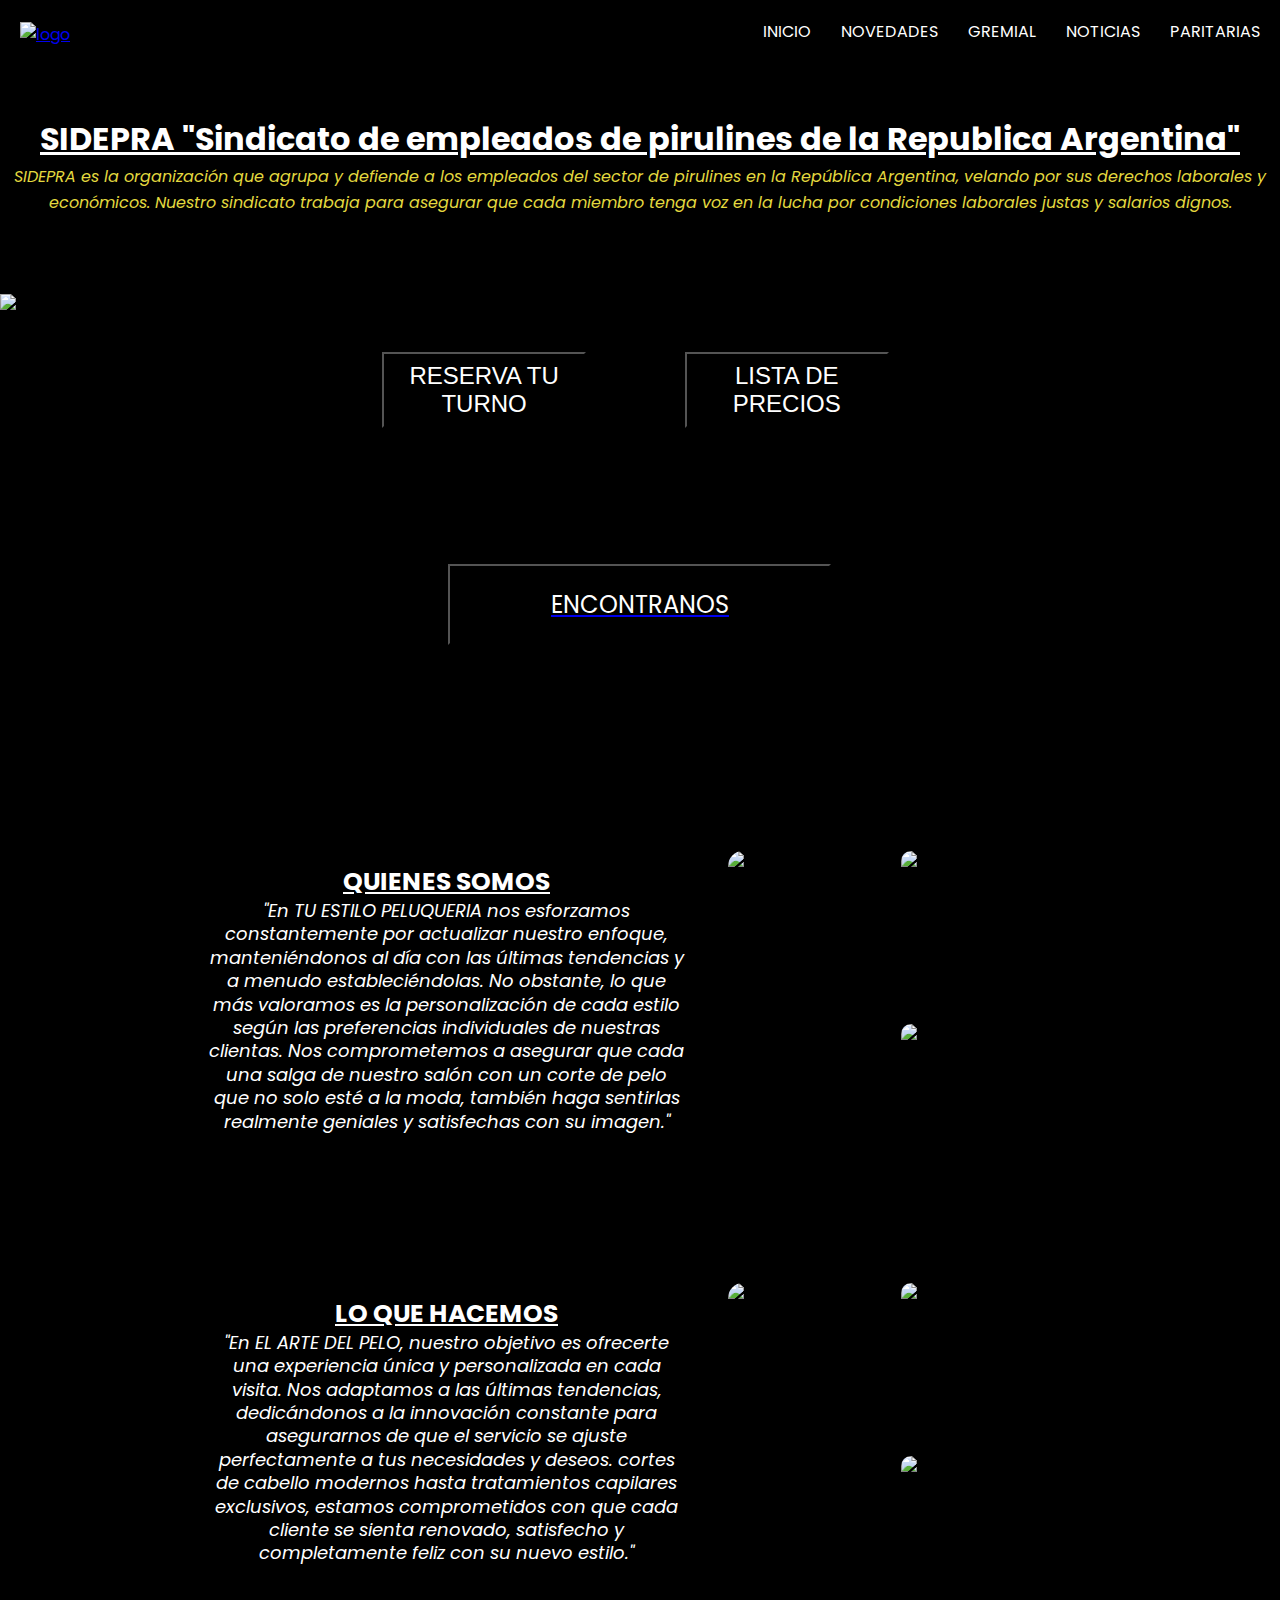
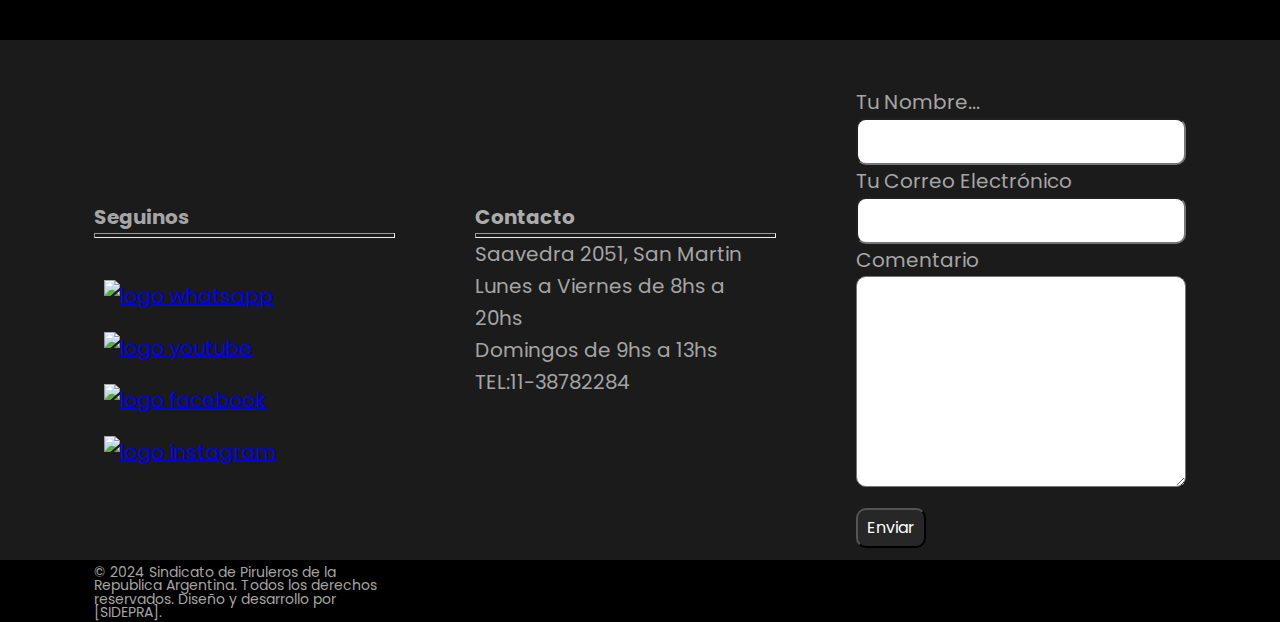
==== index.html @ f68e7b63 "inicio proyecto javascript primera entrega" ====
<!DOCTYPE html>
<html lang="en">
<head>
    <meta charset="UTF-8">
    <meta name="viewport" content="width=device-width, initial-scale=1.0">
    <title>Tu Estilo Peluquería - Cuidado y Estilo Profesional</title>
    <meta name="description" content="En Tu Estilo Peluquería ofrecemos cortes modernos, coloración y tratamientos capilares personalizados. Conoce nuestros servicios y reserva tu turno.">
    <meta name="keywords" content="peluquería, cortes de cabello, coloración, tratamientos capilares, estilo, belleza capilar, Tu Estilo">
    <meta name="robots" content="index, follow">
    <meta name="author" content="Jonatan Di Santo">
    <meta property="og:title" content="Tu Estilo Peluquería - Cuidado y Estilo Profesional">
    <meta property="og:description" content="Cortes y tratamientos capilares personalizados. Reserva tu turno en Tu Estilo.">
    <meta property="og:image" content="https://comision-57670.vercel.app/img/imagen-ejemplo.jpg">
    <meta property="og:url" content="https://comision-57670.vercel.app/index.html">
    <link rel="canonical" href="https://comision-57670.vercel.app/index.html">
    <link rel="preconnect" href="https://fonts.googleapis.com">
    <link rel="preconnect" href="https://fonts.gstatic.com" crossorigin>
    <link href="https://fonts.googleapis.com/css2?family=Poppins:ital,wght@0,100;0,200;0,300;0,400;0,500;0,600;0,700;0,800;0,900;1,100;1,200;1,300;1,400;1,500;1,600;1,700;1,800;1,900&display=swap" rel="stylesheet">
    <link rel="stylesheet" href="./css/style.css">
    <link rel="stylesheet" href="https://cdnjs.cloudflare.com/ajax/libs/font-awesome/6.0.0-beta2/css/all.min.css" integrity="sha512-YWzhKL2whUzgiheMoBFwW8CKV4qpHQAEuvilg9FAn5VJUDwKZZxkJNuGM4XkWuk94WCrrwslk8yWNGmY1EduTA==" crossorigin="anonymous" referrerpolicy="no-referrer" /></head>

</head>
<body>
    <header>
        <nav>
            <ul class="nav-bar"> 
                <li class='logo'><a href="index.html"><img src="./img/Sin título-1.jpg" alt="logo"></a></li>
                <input type='checkbox' id='check' />
                <span class="menu">
                    <li><a href="#">INICIO</a></li>
                    <li><a href="">NOVEDADES</a></li>
                    <li><a href="">GREMIAL</a></li>
                    <li><a href="">NOTICIAS</a></li>
                    <li><a href="">PARITARIAS</a></li>
                    <label for="check" class="close-menu"><i class="fas fa-times"></i></label>
                </span>
                <label for="check" class="open-menu"><i class="fas fa-bars"></i></label>        
            </ul>
        </nav>
    </header>
    <main class="grid">
        
        
        <section class="h1-index">
            <h1 class="titulo">SIDEPRA "Sindicato de empleados de pirulines de la Republica Argentina"</h1>
            <p>SIDEPRA es la organización que agrupa y defiende a los empleados del sector de pirulines en la República Argentina, velando por sus derechos laborales y económicos. Nuestro sindicato trabaja para asegurar que cada miembro tenga voz en la lucha por condiciones laborales justas y salarios dignos.</p>        
        </section>
        <section class="botones-contacto">
            <img src="./img/Sin títSDulo-1.jpg" alt="portada index">
                <a class="turno-whatsapp" href="https://wa.me/541138782284" target="_blank">
                    <button>RESERVA TU <br> TURNO</button>
                </a>
                <a class="lista-de-prescios" href="./img/lista-de-precios.txt" target="_blank" download="lista-de-precios.txt">
                    <button>LISTA  DE <br> PRECIOS</button>
                </a>
                <a class="lugar" href="https://www.google.com/maps/place/Cornelio+Saavedra+2051,+San+Mart%C3%ADn,+Provincia+de+Buenos+Aires/@-34.5734041,-58.5359389,17z/data=!3m1!4b1!4m6!3m5!1s0x95bcb772e3eff6dd:0x64b946917a002017!8m2!3d-34.5734085!4d-58.533364!16s%2Fg%2F11g0zvffly?authuser=0&entry=ttu" target="_blank">
                    <button>ENCONTRANOS</button>
                </a>
        </section>

        <section class="h2-index">
            <h2 class="h2-inicio">QUIENES SOMOS</h2>
            <P class="p1-inicio">"En TU ESTILO PELUQUERIA nos esforzamos constantemente por actualizar nuestro enfoque, manteniéndonos al día con las últimas tendencias y a menudo estableciéndolas. No obstante, lo que más valoramos es la personalización de cada estilo según las preferencias individuales de nuestras clientas. Nos comprometemos a asegurar que cada una salga de nuestro salón con un corte de pelo que no solo esté a la moda, también haga sentirlas realmente geniales y satisfechas con su imagen."</P>
            <img class="rubia" src="./img/1 section inicio.jpg" alt="mujer rubia pelo largo con bucles">
            <img class="trigueña" src="./img/2 sction inicio.jpg" alt="mujer trigueña con permanente">
            <img class="blanco-negro" src="./img/3 section inicio.jpg" alt="modelo rubia levantandose el cabello con sus manos">
        </section>
        <section class="h2-index2">
                <h2 class="h2-segundo">LO QUE HACEMOS</h2>
                <P class="p2-segundo">"En EL ARTE DEL PELO, nuestro objetivo es ofrecerte una experiencia única y personalizada en cada visita. Nos adaptamos a las últimas tendencias, dedicándonos a la innovación constante para asegurarnos de que el servicio se ajuste perfectamente a tus necesidades y deseos. cortes de cabello modernos hasta tratamientos capilares exclusivos, estamos comprometidos con que cada cliente se sienta renovado, satisfecho y completamente feliz con su nuevo estilo."</P>
                <img class="rubia" src="./img/productos/curso-presencial-texturizacion-diseno.jpg" alt="mujer rubia pelo largo con bucles">
                <img class="trigueña" src="./img/productos/2 sction inicio.jpg" alt="mujer trigueña con permanente">
                <img class="blanco-negro" src="./img/productos/3 section inicio.jpg" alt="modelo rubia levantandose el cabello con sus manos">
        </section>
    </main>
    <footer>
        <div class="grid-footer" >
            <section class="redes">
                <h4 class="seguinos">Seguinos</h4>
                <hr class="custom-1-hr">
                <br>
                <ul>
                    <li><a href="https://wa.me/5491138782284" target="_blank" ><img src="./img/footer/pngwing.com (1).png" alt="logo whatsapp"></a></li>
                    <li><a href="https://www.youtube.com/@chicascool6179" target="_blank"><img src="./img/footer/pngwing.com (2).png" alt="logo youtube"></a></li>
                    <li><a href="https://www.facebook.com/profile.php?id=100051582952792" target="_blank" ><img src="./img/footer/pngwing.com (3).png" alt="logo facebook"></a></li>
                    <li><a href="https://www.instagram.com/tuestilopeluqueria13/" target="_blank"><img src="./img/footer/pngwing.com (5).png" alt="logo instagram"></a></li>
                </ul>
                <p class="copy">
                    © 2024 Sindicato de Piruleros de la Republica Argentina. Todos los derechos <br> reservados. Diseño y desarrollo por [SIDEPRA].
                </p>
            </section>
            <section class="contactos-footer">
                <h4>Contacto</h4>
                <hr class="custom-hr">
                <p>Saavedra 2051, San Martin <br> Lunes a Viernes de 8hs a 20hs <br> Domingos de 9hs a 13hs <br> TEL:11-38782284</p>
            </section>
            <section class="formulario" >
                <form action="/procesar-formulario" method="post">
                
                    <label for="nombre">Tu Nombre...</label>
                    <input type="text" id="nombre" name="nombre" required>
                
                    <label for="email">Tu Correo Electrónico</label>
                    <input type="email" id="email" name="email" required>
                
                    <label for="comentario">Comentario</label>
                    <textarea id="comentario" name="comentario" maxlength="120" required></textarea>
                
                    <button id="boton-enviar" type="submit">Enviar</button>
                </form>
            </section>
        </div>
    </footer>
</body>
</html>
---- css/style.css ----
@import url('https://fonts.googleapis.com/css2?family=Poppins:ital,wght@0,100;0,200;0,300;0,400;0,500;0,600;0,700;0,800;0,900;1,100;1,200;1,300;1,400;1,500;1,600;1,700;1,800;1,900&family=Roboto:ital,wght@0,100;0,300;0,400;0,500;0,700;0,900;1,100;1,300;1,400;1,500;1,700;1,900&display=swap');

* {
    margin: 0;
    padding: 0;
    box-sizing: border-box;
    
}

img {
    width: auto;
    height: 100%;
    object-fit: contain;
}
body {
    line-height: 1.6; 
    background-color: #000000;
    font-family: "Poppins", sans-serif;
    --color1: #FFF ;
    --color2: #000000 ;
}
.nav-bar {
    width: 100%;
    height: 4rem;
    display: flex;
    justify-content: space-between;
    align-items: center;
    list-style: none;
    position: relative;
    background-color: var(--color2);
    padding: 0rem 1.25rem 0rem 1.25rem;
    position: fixed;  
    top: 0;           
    left: 0;          
    width: 100%;      
    z-index: 1000;
}
.logo img {
    width: 6.875rem;
    margin-top: .375rem;
}
.menu {
    display: flex;
}
.menu li {
    padding-left: 30px;
}
.menu li a {
    display: inline-block;
    text-decoration: none;
    color: var(--color1);
    text-align: center;
    transition: 0.15s ease-in-out;
    position: relative;
    text-transform: uppercase;
}
.menu li a::after {
    content: "";
    position: absolute;
    bottom: 0;
    left: 0;
    width: 0;
    height: 1px;
    background-color: var(--color1);
    transition: 0.15s ease-in-out;
}
.menu li a:hover:after {width: 100%;}
.open-menu , .close-menu {
    position: absolute;
    color: var(--color1);
    cursor: pointer;
    font-size: 1.5rem;
    display: none;
}
.open-menu {
    top: 50%;
    right: 20px;
    transform: translateY(-50%);
}
.close-menu {
    top: 20px;
    right: 20px;
}
#check {display: none;
}

.h1-index 
    {
        display: flex;
        flex-direction: column;
        flex-wrap: wrap;
        width: 100%;
        height: 12.5rem;
        background-image: url(../img/fondo-historia.jpg);
        justify-content: center;
        align-items: center;
        margin-bottom: 1.875rem;
        margin-top: 4rem;
    }
.h1-index p {
    color: rgb(228, 217, 63);
    font-style: italic;
    background-color: #00000085;
    text-align: center;
} 
.titulo {
    color: rgb(255, 255, 255);
    font-size: 2rem;
    text-decoration: underline;
    text-shadow: 2px 2px 4px #000000;
}


.botones-contacto {
    display: grid;
    grid-template-columns: repeat(12, 1fr); 
    grid-template-rows: 3rem 6rem 6rem 3rem 6rem 3rem;
    justify-items: center;
    gap: .625rem;
}
.botones-contacto img {
    grid-column: 1/13;
    grid-row: 1/7;
    width: 100%;   
    object-fit: cover;
}
    
.botones-contacto .turno-whatsapp {
    grid-column: 5/7;
    grid-row: 2/3;
}
.botones-contacto .turno-whatsapp button {
    width: 12.75rem;
    height: 4.75rem;
    background-color: black;
    font-size: 1.5rem;
    color: #ffffff;  
}
.botones-contacto .lista-de-prescios {
    grid-column: 8/9;
    grid-row: 2/3;
}
.botones-contacto .lista-de-prescios button {
    width: 12.75rem;
    height: 4.75rem;
    background-color: black;
    font-size: 1.5rem;
    color: #ffffff;    
}
.botones-contacto .lugar {
    display:flex;
    grid-column: 5/9;
    grid-row: 4/5;
    
}    
.botones-contacto .lugar button {
    width: 23.9375rem;
    height: 5.0625rem;
    background-color: black;
    font-family: "Poppins", sans-serif;
    font-size: 1.5rem;
    color: #ffffff;
    justify-content: center;
}
.botones-contacto button:hover {
    transform: scale(1.1); 
    background-color: #67c7ff;
    cursor: pointer; 
    transition: 0.8s;
}

.h2-index {
    display: grid;
    grid-template-columns: 1.7rem 30rem 2.59375rem 10.03125rem 0.78125rem 10.78125rem 1.7rem;
    grid-template-rows: 1.7rem 9.78125rem 1rem 9.8125rem 1.7rem;
    justify-content: center;
    text-align: center;
    margin: 3rem;
}

.h2-inicio {
    display: flex;
    color: #ffffff;
    font-size: 1.5625rem;
    grid-column: 2/2;
    grid-row: 2/3;
    text-decoration: underline;
    justify-content: center;
    padding-top: .7rem;
}
.p1-inicio {
    display: flex;
    color: #ffffff;
    font-size: 1.125rem;
    grid-column: 2/3;
    grid-row: 2/5;
    line-height: 1.3;
    align-items: center;
    font-style: italic;
}

.h2-index2 {
    display: grid;
    grid-template-columns: 1.7rem 30rem 2.59375rem 10.03125rem 0.78125rem 10.78125rem 1.7rem;
    grid-template-rows: 1.7rem 9.78125rem 1rem 9.8125rem 1.7rem;
    justify-content: center;
    text-align: center;
}

.h2-segundo {
    display: flex;
    color: #ffffff;
    font-size: 1.5625rem;
    grid-column: 2/2;
    grid-row: 2/3;
    text-decoration: underline;
    justify-content: center;
    padding-top: .7rem;
}
.p2-segundo {
    display: flex;
    color: #ffffff;
    font-size: 1.125rem;
    grid-column: 2/3;
    grid-row: 2/5;
    line-height: 1.3;
    align-items: center;
    font-style: italic;
}

.rubia {
    border-radius: .9375rem;
    grid-column: 4/5;
    grid-row: 2/5;
    
}

.rubia2 {
    display: flex;
    border-radius: .9375rem;
    grid-column: 4/5;
    grid-row: 2/5;
}

.trigueña {
    border-radius: .625rem;
    grid-column: 6/7;
    grid-row: 2/3;
}

.blanco-negro {
    border-radius: .625rem;
    grid-column: 6/7;
    grid-row: 4/5;

}

.grid-footer {
    display: grid;
    grid-template-columns: 3.6rem 18.8rem 5rem 18.8rem 5rem 20.6rem 3.6rem;
    grid-template-rows: 1rem 9.05rem 20.5rem 1.95rem;
    justify-content: center;
    background-color: #1b1b1b;

}



.redes {
    grid-column: 2/3;
    grid-row: 3/4;
}
.redes {
    font-size: 1.25rem;
    font-family: "Poppins", sans-serif;
    color: rgba(165, 165, 165, 1);
}
.custom-1-hr {
    color: rgb(251, 255, 0);
    height: .3125rem;
}

.copy {
    font-size: .875rem;
    font-family: "Poppins", sans-serif;
    color: rgba(165, 165, 165, 1);
    line-height: .97;
    margin-top: 5.5rem;
}
.contactos-footer p {
    font-size: 1.25rem;
    font-family: "Poppins", sans-serif;
    color: rgba(165, 165, 165, 1);
}
.contactos-footer h4 {
    font-size: 1.25rem;
    font-family: "Poppins", sans-serif;
    color: rgb(172, 172, 172);
}

.custom-hr {
    color: rgb(251, 255, 0);
    height: .3125rem;
}

.redes ul li {
    display: inline-block;
    padding: .625rem;
}
.redes ul li img {
    width: 3rem; 
    height: auto; 
}

.contactos-footer {
    grid-column: 4/5;
    grid-row: 3/4;
}

.formulario{
    grid-column: 6/7;
    grid-row: 2/4;
    margin-top: 1.875rem;
    
}
form {
    display: flex;
    flex-direction: column;
}
form label {
    font-size: 1.25rem;
    color: rgba(165, 165, 165, 1)
}
form textarea {
    width: 100%;
    height: 13.1875rem;
    border-radius: .625rem;
    margin-bottom: 1.3125rem;
    font-size: 1.25rem;
}
form input {
    width: 100%;
    height: 2.9375rem;
    border-radius: .625rem;
    font-size: 1.25rem;
}
footer form #boton-enviar {
    background-color: #272727;
    font-size: 1rem;
    font-family: "Poppins", sans-serif;
    width: 4.375rem;
    height: 2.5rem;
    border-radius: .625rem;
    color:#ffffff;
} 
form #boton-enviar:hover {
    background-color: #67c7ff;
    border-radius:  .625rem;
}
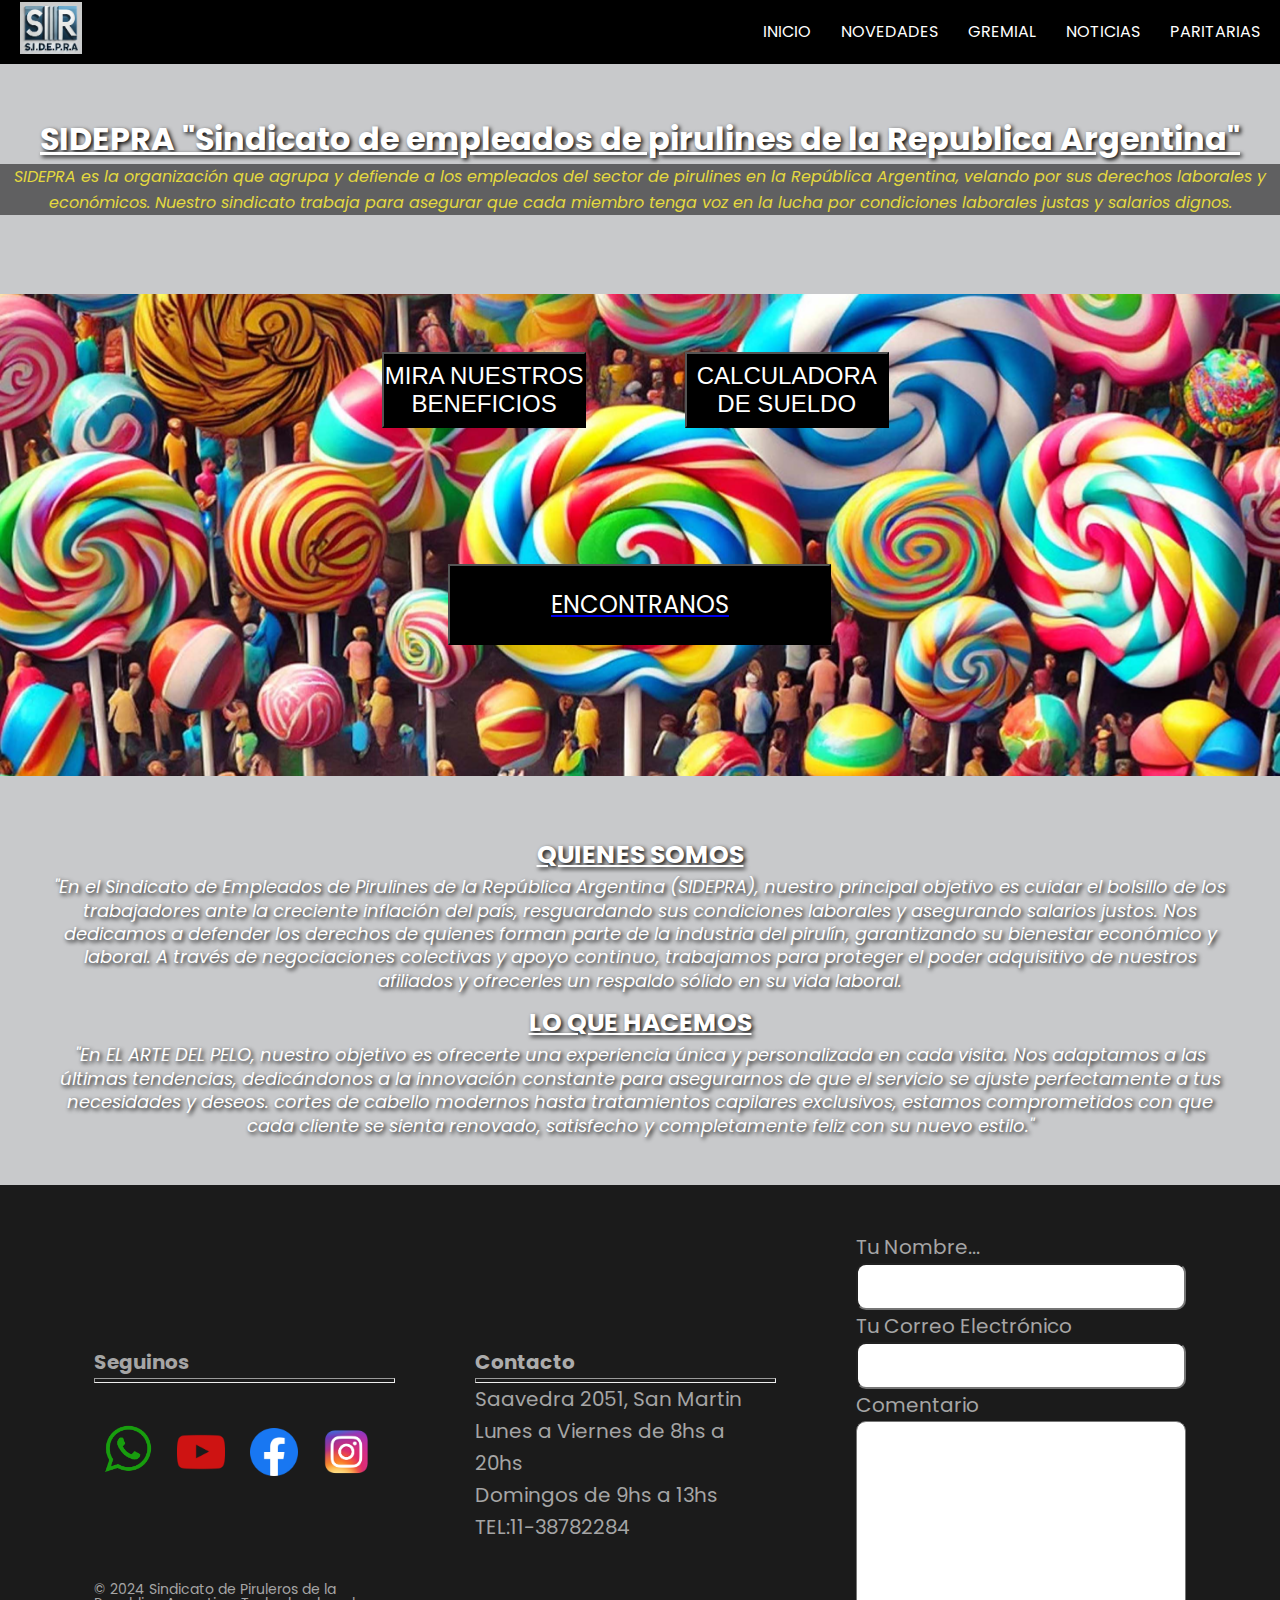
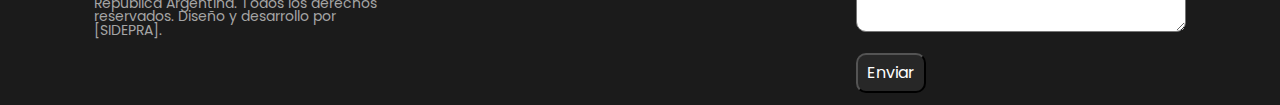
==== commit 1feacdc2: "primera entrega completada" ====
--- a/index.html
+++ b/index.html
@@ -3,18 +3,7 @@
 <head>
     <meta charset="UTF-8">
     <meta name="viewport" content="width=device-width, initial-scale=1.0">
-    <title>Tu Estilo Peluquería - Cuidado y Estilo Profesional</title>
-    <meta name="description" content="En Tu Estilo Peluquería ofrecemos cortes modernos, coloración y tratamientos capilares personalizados. Conoce nuestros servicios y reserva tu turno.">
-    <meta name="keywords" content="peluquería, cortes de cabello, coloración, tratamientos capilares, estilo, belleza capilar, Tu Estilo">
-    <meta name="robots" content="index, follow">
-    <meta name="author" content="Jonatan Di Santo">
-    <meta property="og:title" content="Tu Estilo Peluquería - Cuidado y Estilo Profesional">
-    <meta property="og:description" content="Cortes y tratamientos capilares personalizados. Reserva tu turno en Tu Estilo.">
-    <meta property="og:image" content="https://comision-57670.vercel.app/img/imagen-ejemplo.jpg">
-    <meta property="og:url" content="https://comision-57670.vercel.app/index.html">
-    <link rel="canonical" href="https://comision-57670.vercel.app/index.html">
-    <link rel="preconnect" href="https://fonts.googleapis.com">
-    <link rel="preconnect" href="https://fonts.gstatic.com" crossorigin>
+    <title>SIDEPRA</title>
     <link href="https://fonts.googleapis.com/css2?family=Poppins:ital,wght@0,100;0,200;0,300;0,400;0,500;0,600;0,700;0,800;0,900;1,100;1,200;1,300;1,400;1,500;1,600;1,700;1,800;1,900&display=swap" rel="stylesheet">
     <link rel="stylesheet" href="./css/style.css">
     <link rel="stylesheet" href="https://cdnjs.cloudflare.com/ajax/libs/font-awesome/6.0.0-beta2/css/all.min.css" integrity="sha512-YWzhKL2whUzgiheMoBFwW8CKV4qpHQAEuvilg9FAn5VJUDwKZZxkJNuGM4XkWuk94WCrrwslk8yWNGmY1EduTA==" crossorigin="anonymous" referrerpolicy="no-referrer" /></head>
@@ -24,7 +13,7 @@
     <header>
         <nav>
             <ul class="nav-bar"> 
-                <li class='logo'><a href="index.html"><img src="./img/Sin título-1.jpg" alt="logo"></a></li>
+                <li class='logo'><a href="index.html"><img src="/asset/LOGO SIDEPRA.jpg" alt="logo"></a></li>
                 <input type='checkbox' id='check' />
                 <span class="menu">
                     <li><a href="#">INICIO</a></li>
@@ -46,12 +35,12 @@
             <p>SIDEPRA es la organización que agrupa y defiende a los empleados del sector de pirulines en la República Argentina, velando por sus derechos laborales y económicos. Nuestro sindicato trabaja para asegurar que cada miembro tenga voz en la lucha por condiciones laborales justas y salarios dignos.</p>        
         </section>
         <section class="botones-contacto">
-            <img src="./img/Sin títSDulo-1.jpg" alt="portada index">
-                <a class="turno-whatsapp" href="https://wa.me/541138782284" target="_blank">
-                    <button>RESERVA TU <br> TURNO</button>
+            <img src="./asset/DALL·E-2024-10-02-21.356.jpg" alt="portada index">
+                <a class="turno-whatsapp" href="" target="_blank">
+                    <button>MIRA NUESTROS <br> BENEFICIOS</button>
                 </a>
-                <a class="lista-de-prescios" href="./img/lista-de-precios.txt" target="_blank" download="lista-de-precios.txt">
-                    <button>LISTA  DE <br> PRECIOS</button>
+                <a class="lista-de-prescios" href="" target="_blank" download="lista-de-precios.txt">
+                    <button>CALCULADORA <br> DE SUELDO</button>
                 </a>
                 <a class="lugar" href="https://www.google.com/maps/place/Cornelio+Saavedra+2051,+San+Mart%C3%ADn,+Provincia+de+Buenos+Aires/@-34.5734041,-58.5359389,17z/data=!3m1!4b1!4m6!3m5!1s0x95bcb772e3eff6dd:0x64b946917a002017!8m2!3d-34.5734085!4d-58.533364!16s%2Fg%2F11g0zvffly?authuser=0&entry=ttu" target="_blank">
                     <button>ENCONTRANOS</button>
@@ -60,18 +49,11 @@
 
         <section class="h2-index">
             <h2 class="h2-inicio">QUIENES SOMOS</h2>
-            <P class="p1-inicio">"En TU ESTILO PELUQUERIA nos esforzamos constantemente por actualizar nuestro enfoque, manteniéndonos al día con las últimas tendencias y a menudo estableciéndolas. No obstante, lo que más valoramos es la personalización de cada estilo según las preferencias individuales de nuestras clientas. Nos comprometemos a asegurar que cada una salga de nuestro salón con un corte de pelo que no solo esté a la moda, también haga sentirlas realmente geniales y satisfechas con su imagen."</P>
-            <img class="rubia" src="./img/1 section inicio.jpg" alt="mujer rubia pelo largo con bucles">
-            <img class="trigueña" src="./img/2 sction inicio.jpg" alt="mujer trigueña con permanente">
-            <img class="blanco-negro" src="./img/3 section inicio.jpg" alt="modelo rubia levantandose el cabello con sus manos">
-        </section>
+            <P class="p1-inicio">"En el Sindicato de Empleados de Pirulines de la República Argentina (SIDEPRA), nuestro principal objetivo es cuidar el bolsillo de los trabajadores ante la creciente inflación del país, resguardando sus condiciones laborales y asegurando salarios justos. Nos dedicamos a defender los derechos de quienes forman parte de la industria del pirulín, garantizando su bienestar económico y laboral. A través de negociaciones colectivas y apoyo continuo, trabajamos para proteger el poder adquisitivo de nuestros afiliados y ofrecerles un respaldo sólido en su vida laboral.</p>
+            
         <section class="h2-index2">
                 <h2 class="h2-segundo">LO QUE HACEMOS</h2>
                 <P class="p2-segundo">"En EL ARTE DEL PELO, nuestro objetivo es ofrecerte una experiencia única y personalizada en cada visita. Nos adaptamos a las últimas tendencias, dedicándonos a la innovación constante para asegurarnos de que el servicio se ajuste perfectamente a tus necesidades y deseos. cortes de cabello modernos hasta tratamientos capilares exclusivos, estamos comprometidos con que cada cliente se sienta renovado, satisfecho y completamente feliz con su nuevo estilo."</P>
-                <img class="rubia" src="./img/productos/curso-presencial-texturizacion-diseno.jpg" alt="mujer rubia pelo largo con bucles">
-                <img class="trigueña" src="./img/productos/2 sction inicio.jpg" alt="mujer trigueña con permanente">
-                <img class="blanco-negro" src="./img/productos/3 section inicio.jpg" alt="modelo rubia levantandose el cabello con sus manos">
-        </section>
     </main>
     <footer>
         <div class="grid-footer" >
@@ -80,10 +62,10 @@
                 <hr class="custom-1-hr">
                 <br>
                 <ul>
-                    <li><a href="https://wa.me/5491138782284" target="_blank" ><img src="./img/footer/pngwing.com (1).png" alt="logo whatsapp"></a></li>
-                    <li><a href="https://www.youtube.com/@chicascool6179" target="_blank"><img src="./img/footer/pngwing.com (2).png" alt="logo youtube"></a></li>
-                    <li><a href="https://www.facebook.com/profile.php?id=100051582952792" target="_blank" ><img src="./img/footer/pngwing.com (3).png" alt="logo facebook"></a></li>
-                    <li><a href="https://www.instagram.com/tuestilopeluqueria13/" target="_blank"><img src="./img/footer/pngwing.com (5).png" alt="logo instagram"></a></li>
+                    <li><a href="/asset/footer/pngwing.com (1).png" target="_blank" ><img src="/asset/footer/pngwing.com (1).png" alt="logo whatsapp"></a></li>
+                    <li><a href="/asset/footer/pngwing.com (2).png" target="_blank"><img src="/asset/footer/pngwing.com (2).png" alt="logo youtube"></a></li>
+                    <li><a href="/asset/footer/pngwing.com (3).png" target="_blank" ><img src="/asset/footer/pngwing.com (3).png" alt="logo facebook"></a></li>
+                    <li><a href="/asset/footer/pngwing.com (5).png" target="_blank"><img src="/asset/footer/pngwing.com (5).png" alt="logo instagram"></a></li>
                 </ul>
                 <p class="copy">
                     © 2024 Sindicato de Piruleros de la Republica Argentina. Todos los derechos <br> reservados. Diseño y desarrollo por [SIDEPRA].
@@ -111,5 +93,6 @@
             </section>
         </div>
     </footer>
+    <script src="./js/index.js"></script>
 </body>
 </html>
--- a/css/style.css
+++ b/css/style.css
@@ -14,7 +14,7 @@
 }
 body {
     line-height: 1.6; 
-    background-color: #000000;
+    background-color: #c8c9cb;
     font-family: "Poppins", sans-serif;
     --color1: #FFF ;
     --color2: #000000 ;
@@ -36,8 +36,7 @@
     z-index: 1000;
 }
 .logo img {
-    width: 6.875rem;
-    margin-top: .375rem;
+    width: 10%;
 }
 .menu {
     display: flex;
@@ -170,90 +169,50 @@
 }
 
 .h2-index {
-    display: grid;
-    grid-template-columns: 1.7rem 30rem 2.59375rem 10.03125rem 0.78125rem 10.78125rem 1.7rem;
-    grid-template-rows: 1.7rem 9.78125rem 1rem 9.8125rem 1.7rem;
     justify-content: center;
     text-align: center;
     margin: 3rem;
 }
 
 .h2-inicio {
-    display: flex;
     color: #ffffff;
     font-size: 1.5625rem;
-    grid-column: 2/2;
-    grid-row: 2/3;
     text-decoration: underline;
     justify-content: center;
     padding-top: .7rem;
+    text-shadow: 2px 2px 4px #000000;
 }
 .p1-inicio {
-    display: flex;
     color: #ffffff;
     font-size: 1.125rem;
-    grid-column: 2/3;
-    grid-row: 2/5;
     line-height: 1.3;
     align-items: center;
     font-style: italic;
+    text-shadow: 2px 2px 4px #000000;
 }
 
 .h2-index2 {
-    display: grid;
-    grid-template-columns: 1.7rem 30rem 2.59375rem 10.03125rem 0.78125rem 10.78125rem 1.7rem;
-    grid-template-rows: 1.7rem 9.78125rem 1rem 9.8125rem 1.7rem;
     justify-content: center;
     text-align: center;
 }
 
 .h2-segundo {
-    display: flex;
-    color: #ffffff;
-    font-size: 1.5625rem;
-    grid-column: 2/2;
-    grid-row: 2/3;
+    color: #ffffff;
+    font-size: 1.5625rem;;
     text-decoration: underline;
     justify-content: center;
     padding-top: .7rem;
+    text-shadow: 2px 2px 4px #000000;
 }
 .p2-segundo {
-    display: flex;
     color: #ffffff;
     font-size: 1.125rem;
-    grid-column: 2/3;
-    grid-row: 2/5;
     line-height: 1.3;
     align-items: center;
     font-style: italic;
-}
-
-.rubia {
-    border-radius: .9375rem;
-    grid-column: 4/5;
-    grid-row: 2/5;
-    
-}
-
-.rubia2 {
-    display: flex;
-    border-radius: .9375rem;
-    grid-column: 4/5;
-    grid-row: 2/5;
-}
-
-.trigueña {
-    border-radius: .625rem;
-    grid-column: 6/7;
-    grid-row: 2/3;
-}
-
-.blanco-negro {
-    border-radius: .625rem;
-    grid-column: 6/7;
-    grid-row: 4/5;
-
-}
+    text-shadow: 2px 2px 4px #000000;
+}
+
 
 .grid-footer {
     display: grid;
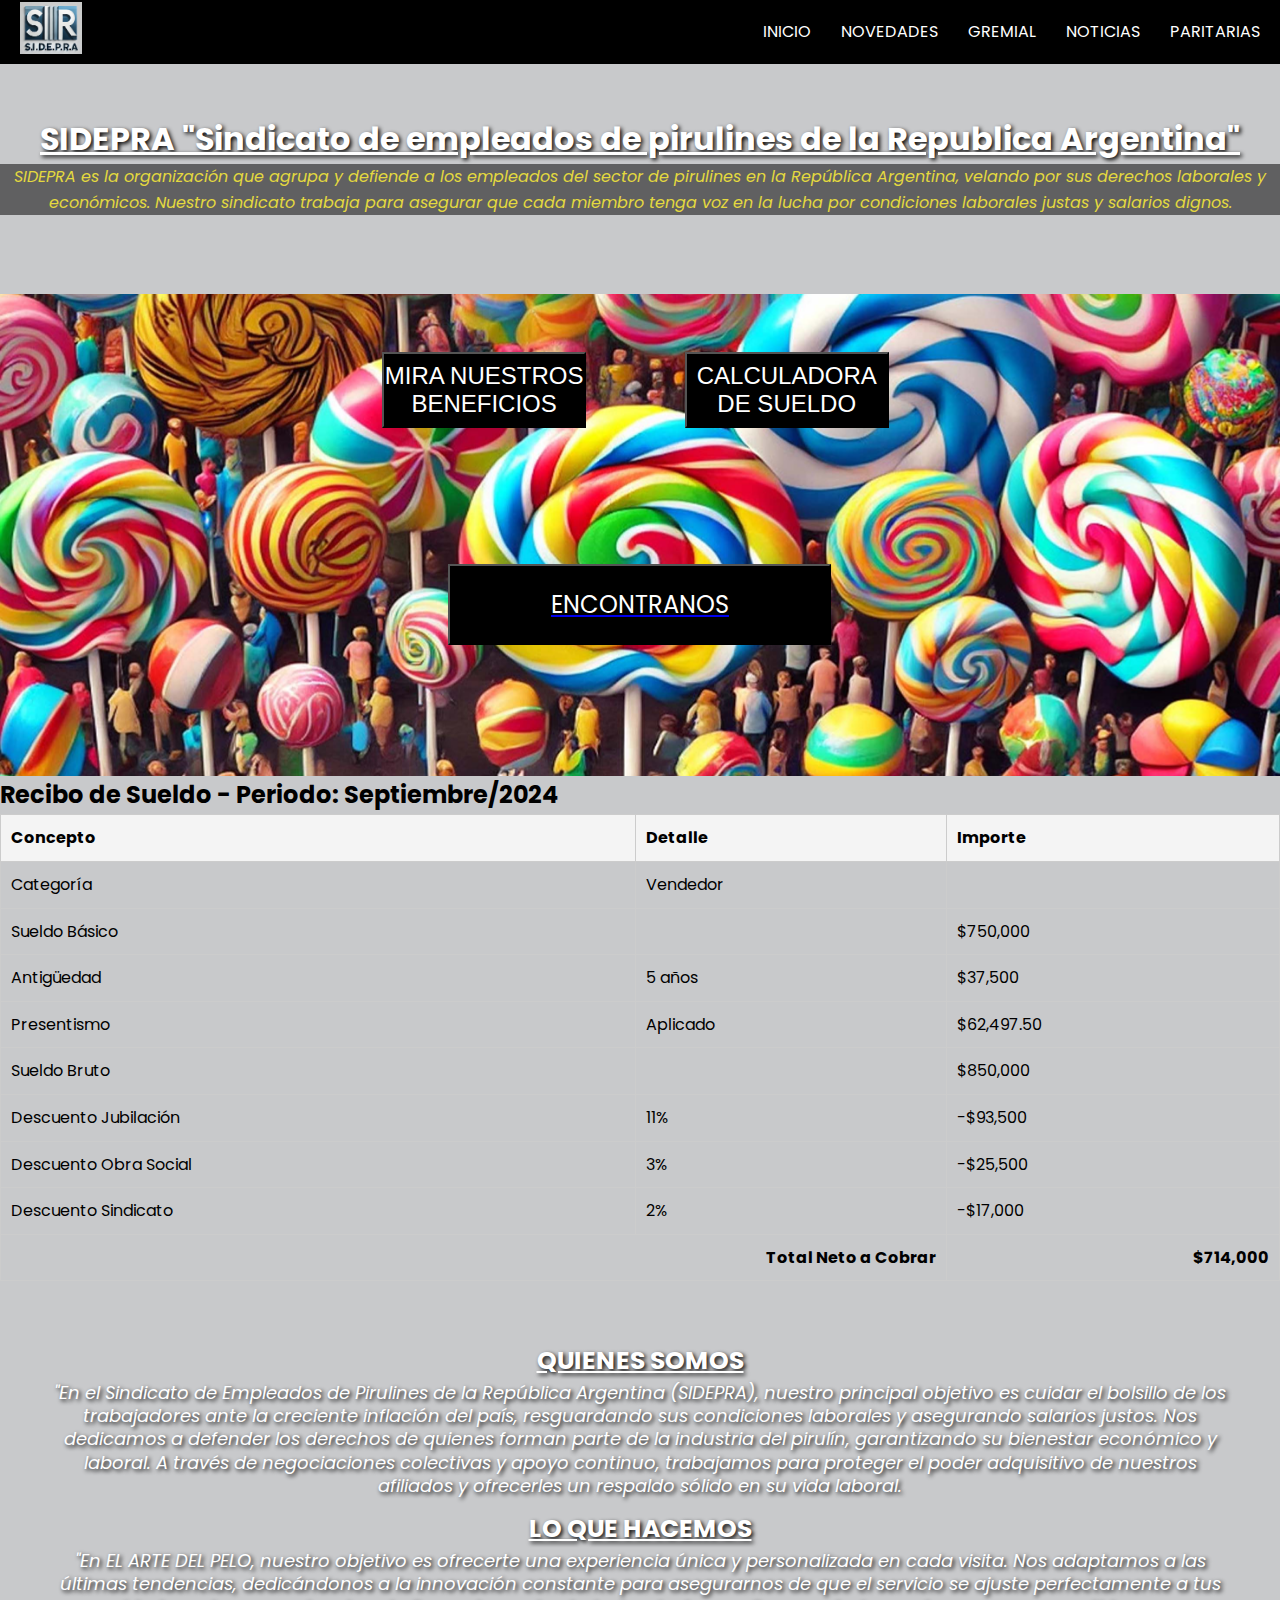
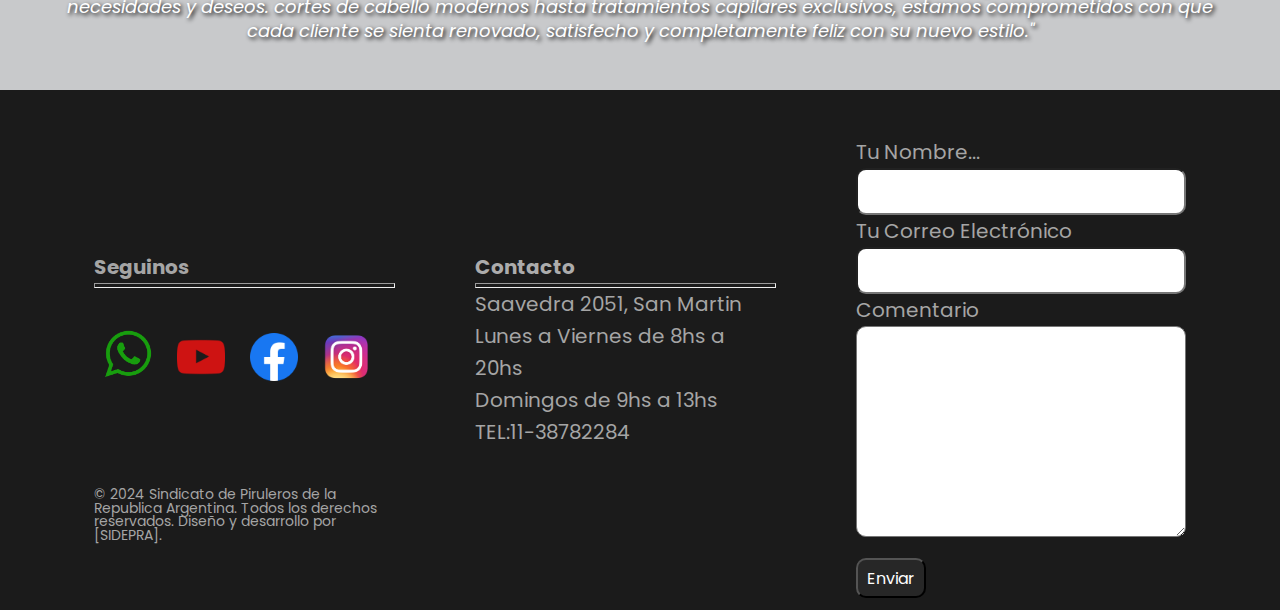
==== commit 780705ea: "segunda entrega" ====
--- a/index.html
+++ b/index.html
@@ -46,7 +46,67 @@
                     <button>ENCONTRANOS</button>
                 </a>
         </section>
+        <section>
+            <h2>Recibo de Sueldo - Periodo: Septiembre/2024</h2>
 
+<table>
+    <thead>
+        <tr>
+            <th>Concepto</th>
+            <th>Detalle</th>
+            <th>Importe</th>
+        </tr>
+    </thead>
+    <tbody>
+        <tr>
+            <td>Categoría</td>
+            <td id="categoria">Vendedor</td>
+            <td></td>
+        </tr>
+        <tr>
+            <td>Sueldo Básico</td>
+            <td></td>
+            <td id="sueldoBasico">$750,000</td>
+        </tr>
+        <tr>
+            <td>Antigüedad</td>
+            <td id="antiguedadAños">5 años</td>
+            <td id="importeAntiguedad">$37,500</td>
+        </tr>
+        <tr>
+            <td>Presentismo</td>
+            <td>Aplicado</td>
+            <td id="importePresentismo">$62,497.50</td>
+        </tr>
+        <tr>
+            <td>Sueldo Bruto</td>
+            <td></td>
+            <td id="sueldoBruto">$850,000</td>
+        </tr>
+        <tr>
+            <td>Descuento Jubilación</td>
+            <td>11%</td>
+            <td id="descuentoJubilacion">-$93,500</td>
+        </tr>
+        <tr>
+            <td>Descuento Obra Social</td>
+            <td>3%</td>
+            <td id="descuentoObraSocial">-$25,500</td>
+        </tr>
+        <tr>
+            <td>Descuento Sindicato</td>
+            <td>2%</td>
+            <td id="descuentoSindicato">-$17,000</td>
+        </tr>
+    </tbody>
+    <tfoot>
+        <tr class="resumen">
+            <td colspan="2">Total Neto a Cobrar</td>
+            <td id="sueldoNeto">$714,000</td>
+        </tr>
+    </tfoot>
+</table>
+        </section>
         <section class="h2-index">
             <h2 class="h2-inicio">QUIENES SOMOS</h2>
             <P class="p1-inicio">"En el Sindicato de Empleados de Pirulines de la República Argentina (SIDEPRA), nuestro principal objetivo es cuidar el bolsillo de los trabajadores ante la creciente inflación del país, resguardando sus condiciones laborales y asegurando salarios justos. Nos dedicamos a defender los derechos de quienes forman parte de la industria del pirulín, garantizando su bienestar económico y laboral. A través de negociaciones colectivas y apoyo continuo, trabajamos para proteger el poder adquisitivo de nuestros afiliados y ofrecerles un respaldo sólido en su vida laboral.</p>
--- a/css/style.css
+++ b/css/style.css
@@ -168,6 +168,26 @@
     transition: 0.8s;
 }
 
+table {
+    width: 100%;
+    border-collapse: collapse;
+}
+th, td {
+    padding: 10px;
+    border: 1px solid #ccc;
+    text-align: left;
+}
+th {
+    background-color: #f4f4f4;
+}
+.resumen {
+    margin-top: 20px;
+}
+.resumen td {
+    text-align: right;
+    font-weight: bold;
+}
+
 .h2-index {
     justify-content: center;
     text-align: center;
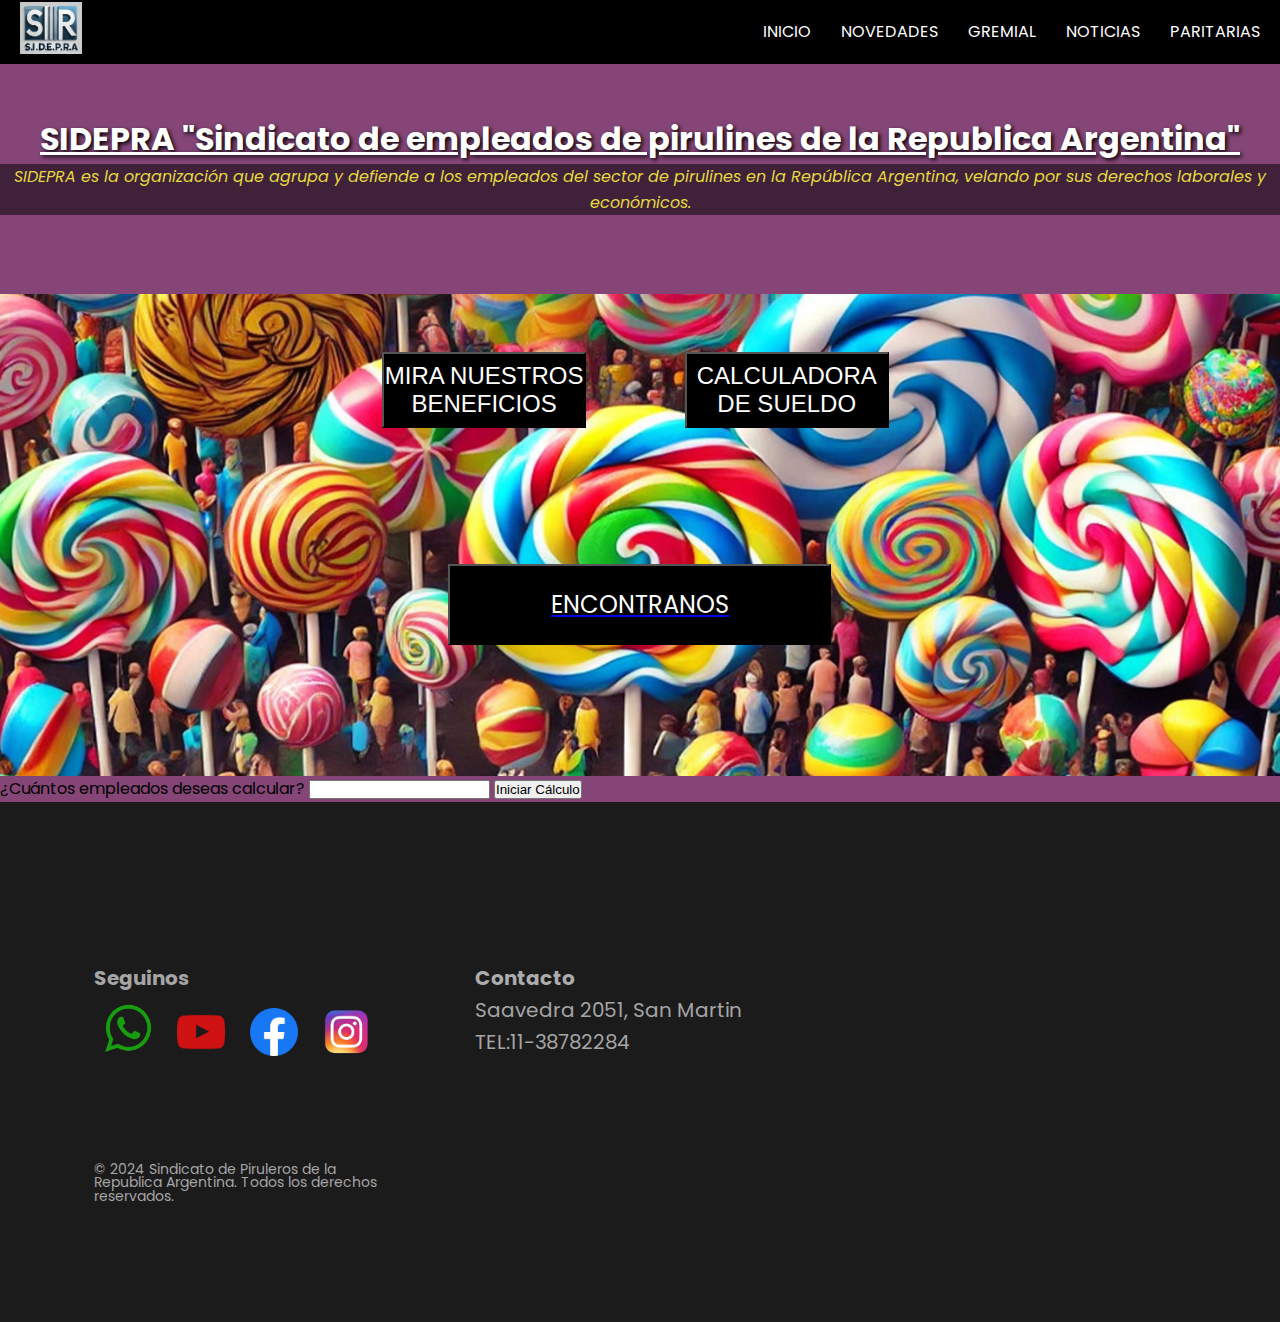
==== commit d6ccb4bd: "3ra entrega archivo correcto" ====
--- a/index.html
+++ b/index.html
@@ -4,23 +4,22 @@
     <meta charset="UTF-8">
     <meta name="viewport" content="width=device-width, initial-scale=1.0">
     <title>SIDEPRA</title>
-    <link href="https://fonts.googleapis.com/css2?family=Poppins:ital,wght@0,100;0,200;0,300;0,400;0,500;0,600;0,700;0,800;0,900;1,100;1,200;1,300;1,400;1,500;1,600;1,700;1,800;1,900&display=swap" rel="stylesheet">
+    <link href="https://fonts.googleapis.com/css2?family=Poppins:wght@100;400;700&display=swap" rel="stylesheet">
     <link rel="stylesheet" href="./css/style.css">
-    <link rel="stylesheet" href="https://cdnjs.cloudflare.com/ajax/libs/font-awesome/6.0.0-beta2/css/all.min.css" integrity="sha512-YWzhKL2whUzgiheMoBFwW8CKV4qpHQAEuvilg9FAn5VJUDwKZZxkJNuGM4XkWuk94WCrrwslk8yWNGmY1EduTA==" crossorigin="anonymous" referrerpolicy="no-referrer" /></head>
-
+    <link rel="stylesheet" href="https://cdnjs.cloudflare.com/ajax/libs/font-awesome/6.0.0-beta2/css/all.min.css" />
 </head>
 <body>
     <header>
         <nav>
             <ul class="nav-bar"> 
-                <li class='logo'><a href="index.html"><img src="/asset/LOGO SIDEPRA.jpg" alt="logo"></a></li>
-                <input type='checkbox' id='check' />
+                <li class="logo"><a href="index.html"><img src="./asset/LOGO SIDEPRA.jpg" alt="logo"></a></li>
+                <input type="checkbox" id="check" />
                 <span class="menu">
                     <li><a href="#">INICIO</a></li>
-                    <li><a href="">NOVEDADES</a></li>
-                    <li><a href="">GREMIAL</a></li>
-                    <li><a href="">NOTICIAS</a></li>
-                    <li><a href="">PARITARIAS</a></li>
+                    <li><a href="#">NOVEDADES</a></li>
+                    <li><a href="#">GREMIAL</a></li>
+                    <li><a href="#">NOTICIAS</a></li>
+                    <li><a href="#">PARITARIAS</a></li>
                     <label for="check" class="close-menu"><i class="fas fa-times"></i></label>
                 </span>
                 <label for="check" class="open-menu"><i class="fas fa-bars"></i></label>        
@@ -28,131 +27,68 @@
         </nav>
     </header>
     <main class="grid">
-        
-        
         <section class="h1-index">
             <h1 class="titulo">SIDEPRA "Sindicato de empleados de pirulines de la Republica Argentina"</h1>
-            <p>SIDEPRA es la organización que agrupa y defiende a los empleados del sector de pirulines en la República Argentina, velando por sus derechos laborales y económicos. Nuestro sindicato trabaja para asegurar que cada miembro tenga voz en la lucha por condiciones laborales justas y salarios dignos.</p>        
+            <p>SIDEPRA es la organización que agrupa y defiende a los empleados del sector de pirulines en la República Argentina, velando por sus derechos laborales y económicos.</p>        
         </section>
         <section class="botones-contacto">
             <img src="./asset/DALL·E-2024-10-02-21.356.jpg" alt="portada index">
-                <a class="turno-whatsapp" href="" target="_blank">
-                    <button>MIRA NUESTROS <br> BENEFICIOS</button>
-                </a>
-                <a class="lista-de-prescios" href="" target="_blank" download="lista-de-precios.txt">
-                    <button>CALCULADORA <br> DE SUELDO</button>
-                </a>
-                <a class="lugar" href="https://www.google.com/maps/place/Cornelio+Saavedra+2051,+San+Mart%C3%ADn,+Provincia+de+Buenos+Aires/@-34.5734041,-58.5359389,17z/data=!3m1!4b1!4m6!3m5!1s0x95bcb772e3eff6dd:0x64b946917a002017!8m2!3d-34.5734085!4d-58.533364!16s%2Fg%2F11g0zvffly?authuser=0&entry=ttu" target="_blank">
-                    <button>ENCONTRANOS</button>
-                </a>
+            <a class="turno-whatsapp" href="#" target="_blank">
+                <button>MIRA NUESTROS <br> BENEFICIOS</button>
+            </a>
+            <a class="lista-de-prescios" href="#" target="_blank" download="lista-de-precios.txt">
+                <button>CALCULADORA <br> DE SUELDO</button>
+            </a>
+            <a class="lugar" href="https://www.google.com/maps" target="_blank">
+                <button>ENCONTRANOS</button>
+            </a>
         </section>
-        <section>
-            <h2>Recibo de Sueldo - Periodo: Septiembre/2024</h2>
-
-<table>
-    <thead>
-        <tr>
-            <th>Concepto</th>
-            <th>Detalle</th>
-            <th>Importe</th>
-        </tr>
-    </thead>
-    <tbody>
-        <tr>
-            <td>Categoría</td>
-            <td id="categoria">Vendedor</td>
-            <td></td>
-        </tr>
-        <tr>
-            <td>Sueldo Básico</td>
-            <td></td>
-            <td id="sueldoBasico">$750,000</td>
-        </tr>
-        <tr>
-            <td>Antigüedad</td>
-            <td id="antiguedadAños">5 años</td>
-            <td id="importeAntiguedad">$37,500</td>
-        </tr>
-        <tr>
-            <td>Presentismo</td>
-            <td>Aplicado</td>
-            <td id="importePresentismo">$62,497.50</td>
-        </tr>
-        <tr>
-            <td>Sueldo Bruto</td>
-            <td></td>
-            <td id="sueldoBruto">$850,000</td>
-        </tr>
-        <tr>
-            <td>Descuento Jubilación</td>
-            <td>11%</td>
-            <td id="descuentoJubilacion">-$93,500</td>
-        </tr>
-        <tr>
-            <td>Descuento Obra Social</td>
-            <td>3%</td>
-            <td id="descuentoObraSocial">-$25,500</td>
-        </tr>
-        <tr>
-            <td>Descuento Sindicato</td>
-            <td>2%</td>
-            <td id="descuentoSindicato">-$17,000</td>
-        </tr>
-    </tbody>
-    <tfoot>
-        <tr class="resumen">
-            <td colspan="2">Total Neto a Cobrar</td>
-            <td id="sueldoNeto">$714,000</td>
-        </tr>
-    </tfoot>
-</table>
-        </section>
-        <section class="h2-index">
-            <h2 class="h2-inicio">QUIENES SOMOS</h2>
-            <P class="p1-inicio">"En el Sindicato de Empleados de Pirulines de la República Argentina (SIDEPRA), nuestro principal objetivo es cuidar el bolsillo de los trabajadores ante la creciente inflación del país, resguardando sus condiciones laborales y asegurando salarios justos. Nos dedicamos a defender los derechos de quienes forman parte de la industria del pirulín, garantizando su bienestar económico y laboral. A través de negociaciones colectivas y apoyo continuo, trabajamos para proteger el poder adquisitivo de nuestros afiliados y ofrecerles un respaldo sólido en su vida laboral.</p>
-            
-        <section class="h2-index2">
-                <h2 class="h2-segundo">LO QUE HACEMOS</h2>
-                <P class="p2-segundo">"En EL ARTE DEL PELO, nuestro objetivo es ofrecerte una experiencia única y personalizada en cada visita. Nos adaptamos a las últimas tendencias, dedicándonos a la innovación constante para asegurarnos de que el servicio se ajuste perfectamente a tus necesidades y deseos. cortes de cabello modernos hasta tratamientos capilares exclusivos, estamos comprometidos con que cada cliente se sienta renovado, satisfecho y completamente feliz con su nuevo estilo."</P>
-    </main>
-    <footer>
-        <div class="grid-footer" >
-            <section class="redes">
-                <h4 class="seguinos">Seguinos</h4>
-                <hr class="custom-1-hr">
-                <br>
-                <ul>
-                    <li><a href="/asset/footer/pngwing.com (1).png" target="_blank" ><img src="/asset/footer/pngwing.com (1).png" alt="logo whatsapp"></a></li>
-                    <li><a href="/asset/footer/pngwing.com (2).png" target="_blank"><img src="/asset/footer/pngwing.com (2).png" alt="logo youtube"></a></li>
-                    <li><a href="/asset/footer/pngwing.com (3).png" target="_blank" ><img src="/asset/footer/pngwing.com (3).png" alt="logo facebook"></a></li>
-                    <li><a href="/asset/footer/pngwing.com (5).png" target="_blank"><img src="/asset/footer/pngwing.com (5).png" alt="logo instagram"></a></li>
-                </ul>
-                <p class="copy">
-                    © 2024 Sindicato de Piruleros de la Republica Argentina. Todos los derechos <br> reservados. Diseño y desarrollo por [SIDEPRA].
-                </p>
-            </section>
-            <section class="contactos-footer">
-                <h4>Contacto</h4>
-                <hr class="custom-hr">
-                <p>Saavedra 2051, San Martin <br> Lunes a Viernes de 8hs a 20hs <br> Domingos de 9hs a 13hs <br> TEL:11-38782284</p>
-            </section>
-            <section class="formulario" >
-                <form action="/procesar-formulario" method="post">
-                
-                    <label for="nombre">Tu Nombre...</label>
-                    <input type="text" id="nombre" name="nombre" required>
-                
-                    <label for="email">Tu Correo Electrónico</label>
-                    <input type="email" id="email" name="email" required>
-                
-                    <label for="comentario">Comentario</label>
-                    <textarea id="comentario" name="comentario" maxlength="120" required></textarea>
-                
-                    <button id="boton-enviar" type="submit">Enviar</button>
-                </form>
-            </section>
+        
+        <div id="cantidadEmpleadosSection">
+            <label for="cantidadEmpleados">¿Cuántos empleados deseas calcular?</label>
+            <input type="number" id="cantidadEmpleados" min="1" required>
+            <button id="iniciarCalculo">Iniciar Cálculo</button>
         </div>
-    </footer>
+    
+        <form id="formEmpleado" style="display: none;">
+            <label for="categoria">Categoría:</label>
+            <select id="categoria">
+                <option value="vendedor">Vendedor</option>
+                <option value="cocinero">Cocinero</option>
+                <option value="administrativo">Administrativo</option>
+                <option value="directivo">Directivo</option>
+            </select>
+            <label for="antiguedad">Antigüedad (años):</label>
+            <input type="number" id="antiguedad" min="0" max="40" required>
+            <label for="diasTrabajados">Días Trabajados:</label>
+            <input type="number" id="diasTrabajados" min="0" required>
+            <button type="button" id="calcularSueldo">Calcular Sueldo</button>
+        </form>
+    
+        <div id="tablaRecibo"></div>
+        
+        
+        <footer>
+            <div class="grid-footer">
+                <section class="redes">
+                    <h4 class="seguinos">Seguinos</h4>
+                    <ul>
+                        <li><a href="#"><img src="./asset/footer/pngwing.com (1).png" alt="logo whatsapp"></a></li>
+                        <li><a href="#"><img src="./asset/footer/pngwing.com (2).png" alt="logo youtube"></a></li>
+                        <li><a href="#"><img src="./asset/footer/pngwing.com (3).png" alt="logo facebook"></a></li>
+                        <li><a href="#"><img src="./asset/footer/pngwing.com (5).png" alt="logo instagram"></a></li>
+                    </ul>
+                    <p class="copy">© 2024 Sindicato de Piruleros de la Republica Argentina. Todos los derechos reservados.</p>
+                </section>
+                <section class="contactos-footer">
+                    <h4>Contacto</h4>
+                    <p>Saavedra 2051, San Martin <br> TEL:11-38782284</p>
+                </section>
+            </div>
+        </footer>
+        
     <script src="./js/index.js"></script>
 </body>
 </html>
+
+
--- a/css/style.css
+++ b/css/style.css
@@ -14,7 +14,7 @@
 }
 body {
     line-height: 1.6; 
-    background-color: #c8c9cb;
+    background-color: #854677;
     font-family: "Poppins", sans-serif;
     --color1: #FFF ;
     --color2: #000000 ;
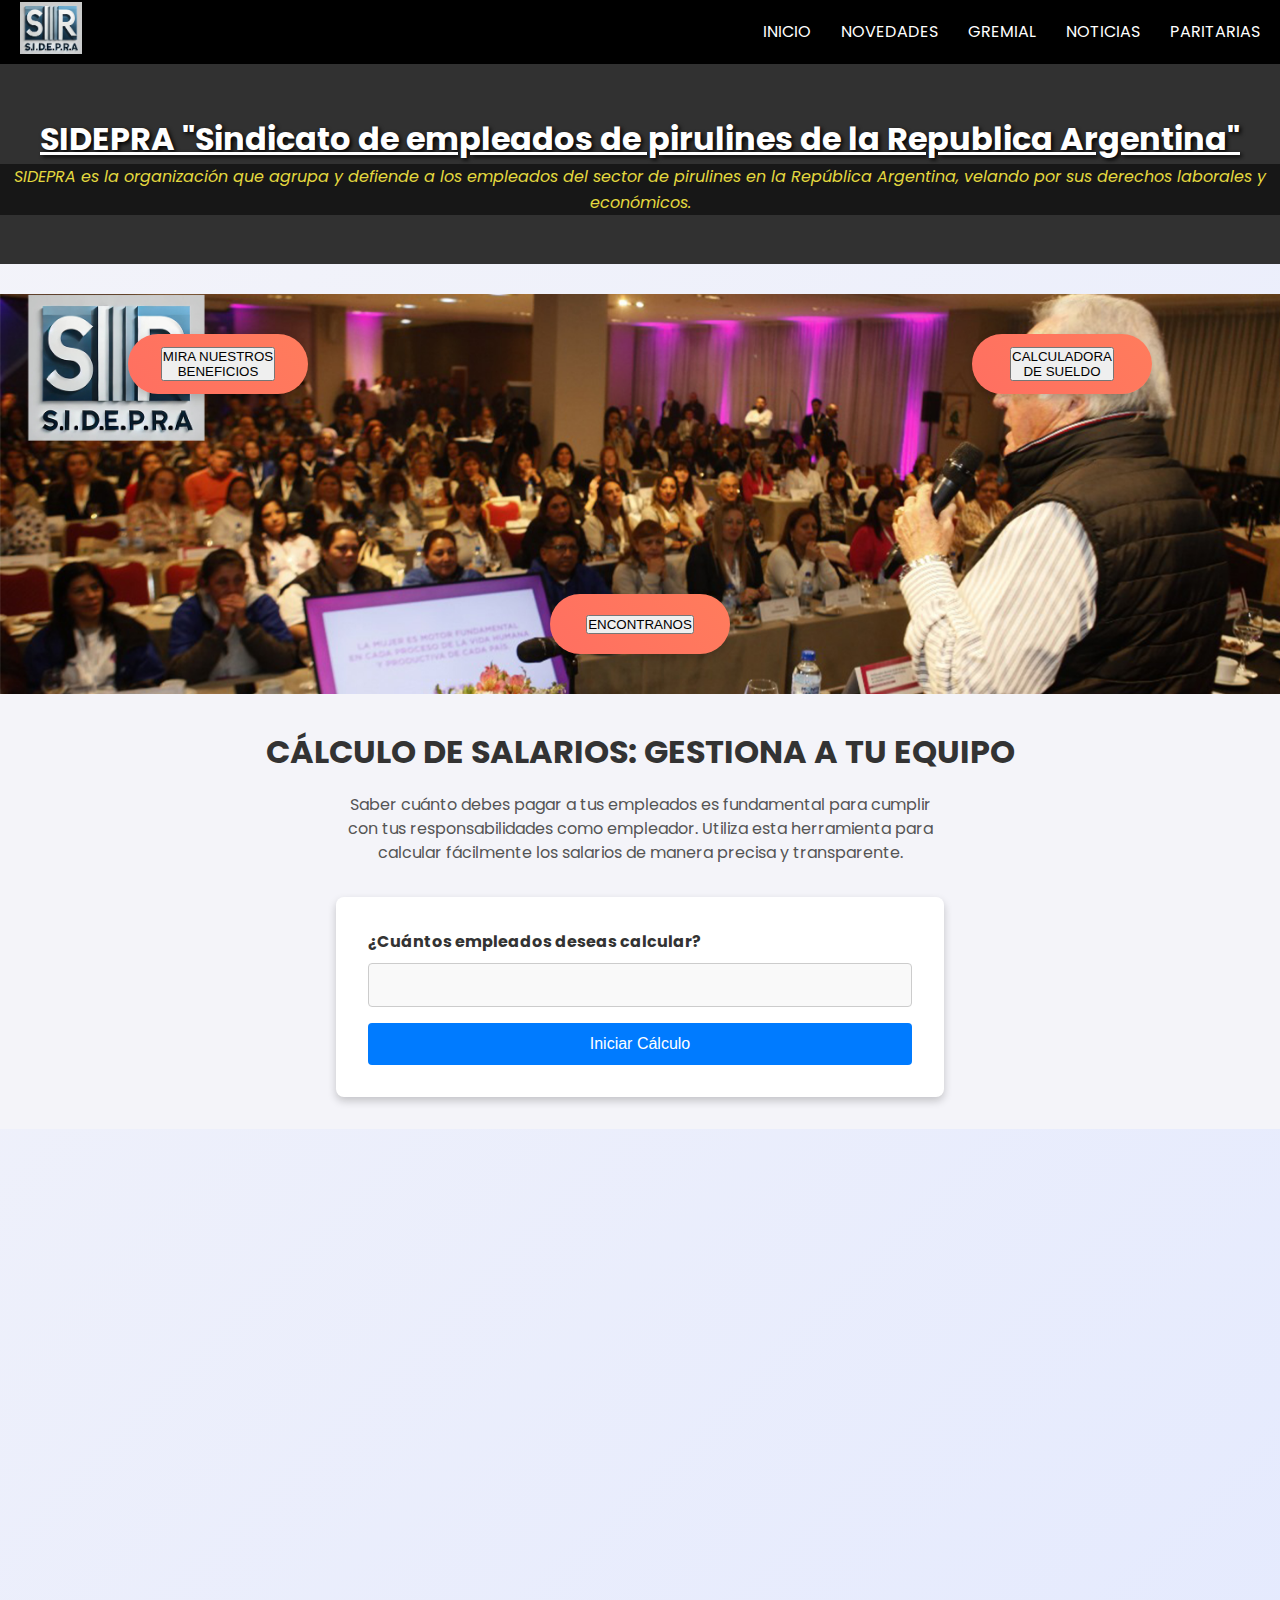
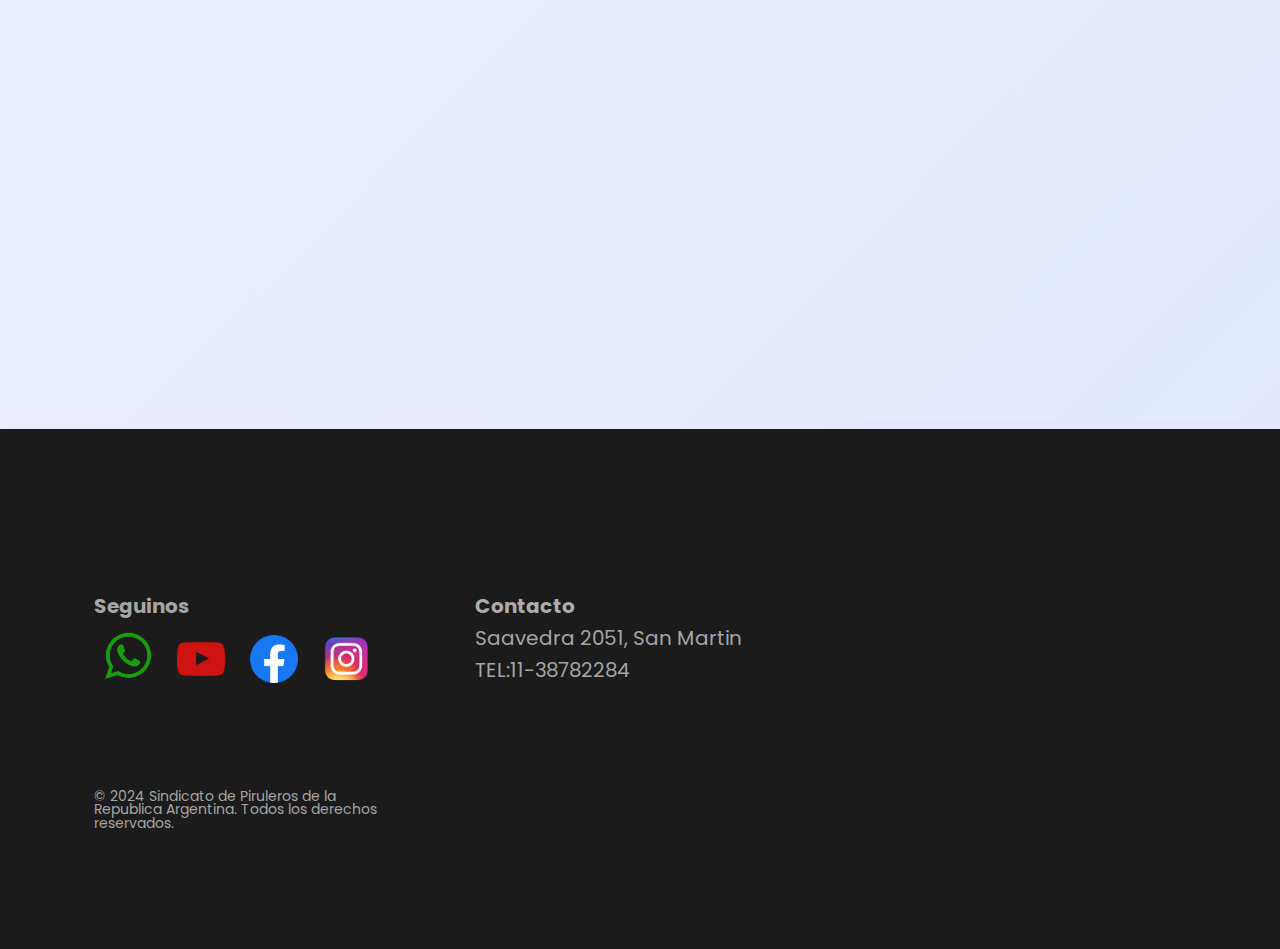
==== commit 3ec50924: "estilos ccs" ====
--- a/index.html
+++ b/index.html
@@ -32,7 +32,14 @@
             <p>SIDEPRA es la organización que agrupa y defiende a los empleados del sector de pirulines en la República Argentina, velando por sus derechos laborales y económicos.</p>        
         </section>
         <section class="botones-contacto">
-            <img src="./asset/DALL·E-2024-10-02-21.356.jpg" alt="portada index">
+            <div class="carrusel">
+                <div class="slides">
+                    <img src="./asset/0.0.jpg" alt="portada 1">
+                    <img src="./asset/1.1.jpg" alt="portada 2">
+                    <img src="./asset/2.2.jpg" alt="portada 3">
+                    <img src="./asset/3.3.jpg" alt="portada 4">
+                </div>
+            </div>
             <a class="turno-whatsapp" href="#" target="_blank">
                 <button>MIRA NUESTROS <br> BENEFICIOS</button>
             </a>
@@ -44,12 +51,20 @@
             </a>
         </section>
         
-        <div id="cantidadEmpleadosSection">
-            <label for="cantidadEmpleados">¿Cuántos empleados deseas calcular?</label>
-            <input type="number" id="cantidadEmpleados" min="1" required>
-            <button id="iniciarCalculo">Iniciar Cálculo</button>
+        <div class="calculo-empleados">
+            <h2>Cálculo de Salarios: Gestiona a tu Equipo</h2>
+            <p>
+                Saber cuánto debes pagar a tus empleados es fundamental para cumplir con tus responsabilidades como empleador. 
+                Utiliza esta herramienta para calcular fácilmente los salarios de manera precisa y transparente.
+            </p>
+            <div id="cantidadEmpleadosSection">
+                <label for="cantidadEmpleados">¿Cuántos empleados deseas calcular?</label>
+                <input type="number" id="cantidadEmpleados" min="1" required>
+                <button id="iniciarCalculo">Iniciar Cálculo</button>
+            </div>
         </div>
-    
+
+    <div class="form-container">
         <form id="formEmpleado" style="display: none;">
             <label for="categoria">Categoría:</label>
             <select id="categoria">
@@ -64,7 +79,7 @@
             <input type="number" id="diasTrabajados" min="0" required>
             <button type="button" id="calcularSueldo">Calcular Sueldo</button>
         </form>
-    
+    </div>
         <div id="tablaRecibo"></div>
         
         
--- a/css/style.css
+++ b/css/style.css
@@ -14,7 +14,7 @@
 }
 body {
     line-height: 1.6; 
-    background-color: #854677;
+    background: linear-gradient(135deg, #f4f4f9, #e0e7ff);
     font-family: "Poppins", sans-serif;
     --color1: #FFF ;
     --color2: #000000 ;
@@ -90,7 +90,7 @@
         flex-wrap: wrap;
         width: 100%;
         height: 12.5rem;
-        background-image: url(../img/fondo-historia.jpg);
+        background-color: #313131;
         justify-content: center;
         align-items: center;
         margin-bottom: 1.875rem;
@@ -109,85 +109,311 @@
     text-shadow: 2px 2px 4px #000000;
 }
 
-
 .botones-contacto {
-    display: grid;
-    grid-template-columns: repeat(12, 1fr); 
-    grid-template-rows: 3rem 6rem 6rem 3rem 6rem 3rem;
-    justify-items: center;
-    gap: .625rem;
-}
-.botones-contacto img {
-    grid-column: 1/13;
-    grid-row: 1/7;
-    width: 100%;   
+    position: relative;
+    width: 100%;
+    height: 400px;  
+    overflow: hidden;
+}
+
+.carrusel {
+    position: relative;
+    width: 100%;
+    height: 100%;
+}
+
+.slides {
+    display: flex;
+    width: 400%; 
+    height: 100%;
+    transition: transform 0.5s ease;
+}
+
+.slides img {
+    width: 100%;  
+    height: 100%;
     object-fit: cover;
 }
-    
-.botones-contacto .turno-whatsapp {
-    grid-column: 5/7;
-    grid-row: 2/3;
-}
-.botones-contacto .turno-whatsapp button {
-    width: 12.75rem;
-    height: 4.75rem;
-    background-color: black;
-    font-size: 1.5rem;
-    color: #ffffff;  
-}
-.botones-contacto .lista-de-prescios {
-    grid-column: 8/9;
-    grid-row: 2/3;
-}
-.botones-contacto .lista-de-prescios button {
-    width: 12.75rem;
-    height: 4.75rem;
-    background-color: black;
-    font-size: 1.5rem;
-    color: #ffffff;    
-}
-.botones-contacto .lugar {
-    display:flex;
-    grid-column: 5/9;
-    grid-row: 4/5;
-    
-}    
-.botones-contacto .lugar button {
-    width: 23.9375rem;
-    height: 5.0625rem;
-    background-color: black;
-    font-family: "Poppins", sans-serif;
-    font-size: 1.5rem;
+
+
+.botones-contacto a {
+    position: absolute;
+    display: flex;
+    justify-content: center;
+    align-items: center;
+    width: 180px; 
+    height: 60px;  
+    background: linear-gradient(45deg, #ff6f61, #ff7c5c);  
+    color: white;
+    font-family: 'Poppins', sans-serif;  
+    font-weight: 600;
+    text-align: center;
+    text-transform: uppercase;
+    font-size: 1rem;
+    border-radius: 50px; 
+    text-decoration: none;
+    box-shadow: 0 4px 10px rgba(0, 0, 0, 0.2);  /* Sombra para profundidad */
+    transition: transform 0.3s ease, box-shadow 0.3s ease, background 0.3s ease;  /* Efecto de transición */
+    padding: 0 20px;
+    border: none;  /* Eliminar cualquier borde visible */
+    outline: none;  /* Eliminar cualquier contorno */
+}
+
+.botones-contacto a:hover {
+    transform: translateY(-5px);  /* Efecto de elevación */
+    background: linear-gradient(45deg, #ff7c5c, #ff6f61);  /* Cambio de color en hover */
+    box-shadow: 0 6px 15px rgba(0, 0, 0, 0.2);  /* Efecto de sombra al pasar el mouse */
+}
+
+.turno-whatsapp {
+    top: 10%;
+    left: 10%;
+}
+
+.lista-de-prescios {
+    top: 10%;
+    right: 10%;
+}
+
+.lugar {
+    bottom: 10%;
+    left: 50%;
+    transform: translateX(-50%);
+}
+
+.form-container {
+    display: flex;
+    justify-content: center;
+    align-items: center;
+    height: 100vh; 
+}
+.form-container h2 {
+    font-size: 2rem;
+    color: #333333;
+    margin-bottom: 1rem;
+    text-transform: uppercase; 
+    font-weight: bold;
+}
+
+
+.form-container p {
+    font-size: 1rem;
+    color: #555555;
+    line-height: 1.5;
+    margin-bottom: 2rem;
+    max-width: 600px;
+}
+.calculo-empleados {
+    display: flex;
+    flex-direction: column;
+    align-items: center;
+    padding: 2rem;
+    text-align: center;
+    font-family: 'Poppins', sans-serif;
+    background-color: #f4f4f9;
+}
+
+
+.calculo-empleados h2 {
+    font-size: 2rem;
+    color: #333333;
+    margin-bottom: 1rem;
+    text-transform: uppercase;
+    font-weight: bold;
+}
+
+
+.calculo-empleados p {
+    font-size: 1rem;
+    color: #555555;
+    line-height: 1.5;
+    margin-bottom: 2rem;
+    max-width: 600px;
+}
+
+
+#cantidadEmpleadosSection {
+    display: flex;
+    flex-direction: column;
+    align-items: center;
+    width: 50%;
+    padding: 2rem;
+    background-color: #ffffff;
+    box-shadow: 0 4px 8px rgba(0, 0, 0, 0.2);
+    border-radius: 8px;
+}
+
+#cantidadEmpleadosSection label {
+    font-size: 1rem;
+    font-weight: bold;
+    color: #333333;
+    margin-bottom: 0.5rem;
+    text-align: left;
+    width: 100%;
+}
+
+
+#cantidadEmpleadosSection input {
+    width: 100%;
+    padding: 0.75rem;
+    margin-bottom: 1rem;
+    border: 1px solid #cccccc;
+    border-radius: 4px;
+    font-size: 1rem;
+    background-color: #f9f9f9;
+}
+
+#cantidadEmpleadosSection input:focus {
+    outline: none;
+    border-color: #007bff;
+    box-shadow: 0 0 4px rgba(0, 123, 255, 0.5);
+}
+
+
+#cantidadEmpleadosSection button {
+    padding: 0.75rem 1.5rem;
+    background-color: #007bff;
     color: #ffffff;
-    justify-content: center;
-}
-.botones-contacto button:hover {
-    transform: scale(1.1); 
-    background-color: #67c7ff;
-    cursor: pointer; 
-    transition: 0.8s;
-}
-
+    border: none;
+    border-radius: 4px;
+    font-size: 1rem;
+    cursor: pointer;
+    transition: background-color 0.3s ease;
+    width: 100%;
+}
+
+#cantidadEmpleadosSection button:hover {
+    background-color: #0056b3;
+}
+
+#cantidadEmpleadosSection button:active {
+    transform: scale(0.98);
+}
+form {
+    display: flex;
+    flex-direction: column;
+    justify-content: center;
+    align-items: center;
+    width: 50%; 
+    padding: 2rem;
+    background-color: #ffffff;
+    box-shadow: 0 4px 8px rgba(0, 0, 0, 0.2);
+    border-radius: 8px;
+}
+
+form label {
+    margin-bottom: 0.5rem;
+    font-weight: bold;
+    color: #333333;
+    width: 100%;
+    text-align: left;
+}
+
+form select,
+form input {
+    width: 100%;
+    padding: 0.75rem;
+    margin-bottom: 1rem;
+    border: 1px solid #cccccc;
+    border-radius: 4px;
+    font-size: 1rem;
+    background-color: #f9f9f9;
+}
+
+form select:focus,
+form input:focus {
+    outline: none;
+    border-color: #007bff;
+    box-shadow: 0 0 4px rgba(0, 123, 255, 0.5);
+}
+
+form button {
+    padding: 0.75rem 1.5rem;
+    background-color: #007bff;
+    color: #ffffff;
+    border: none;
+    border-radius: 4px;
+    font-size: 1rem;
+    cursor: pointer;
+    transition: background-color 0.3s ease;
+    width: 100%;
+}
+
+form button:hover {
+    background-color: #0056b3;
+}
+
+form button:active {
+    transform: scale(0.98);
+}
 table {
-    width: 100%;
+    width: 80%;
+    margin: 2rem auto;
+    margin-bottom: 0;
     border-collapse: collapse;
-}
-th, td {
-    padding: 10px;
-    border: 1px solid #ccc;
+    background-color: #fff;
+    box-shadow: 0 2px 10px rgba(0, 0, 0, 0.1);
+    border: 1px solid #ddd;
+}
+
+
+table tr:first-child td {
+    font-size: 1rem;
+    padding: 0.8rem;
+    background-color: #f4f4f4;
+    border-bottom: 2px solid #ddd;
+}
+
+
+table thead th {
+    padding: 0.8rem;
+    background-color: #e8e8e8;
+    font-size: 1rem;
     text-align: left;
-}
-th {
-    background-color: #f4f4f4;
-}
-.resumen {
-    margin-top: 20px;
-}
-.resumen td {
+    border-bottom: 1px solid #ddd;
+    color: #333;
+}
+
+
+table tbody td {
+    padding: 0.8rem;
+    font-size: 0.95rem;
+    border-bottom: 1px solid #eee;
+}
+
+
+table tbody tr:nth-child(odd) {
+    background-color: #f9f9f9;
+}
+
+
+table tfoot tr {
+    font-weight: bold;
+    font-size: 1.2rem;
+    background-color: #e8f5e9;
+}
+
+table tfoot td {
+    padding: 1rem;
     text-align: right;
-    font-weight: bold;
-}
-
+}
+
+table tfoot .resumen td:last-child {
+    color: #000000;
+    font-size: 1.3rem;
+    font-weight: bold;
+}
+
+
+@media print {
+    body {
+        background-color: #fff;
+    }
+    table {
+        box-shadow: none;
+        border: none;
+    }
+}
 .h2-index {
     justify-content: center;
     text-align: center;
@@ -335,4 +561,9 @@
 form #boton-enviar:hover {
     background-color: #67c7ff;
     border-radius:  .625rem;
+}
+.periodoRecibo {
+    font-size: 2rem;
+    font-weight: bold;
+    text-align: center;
 }